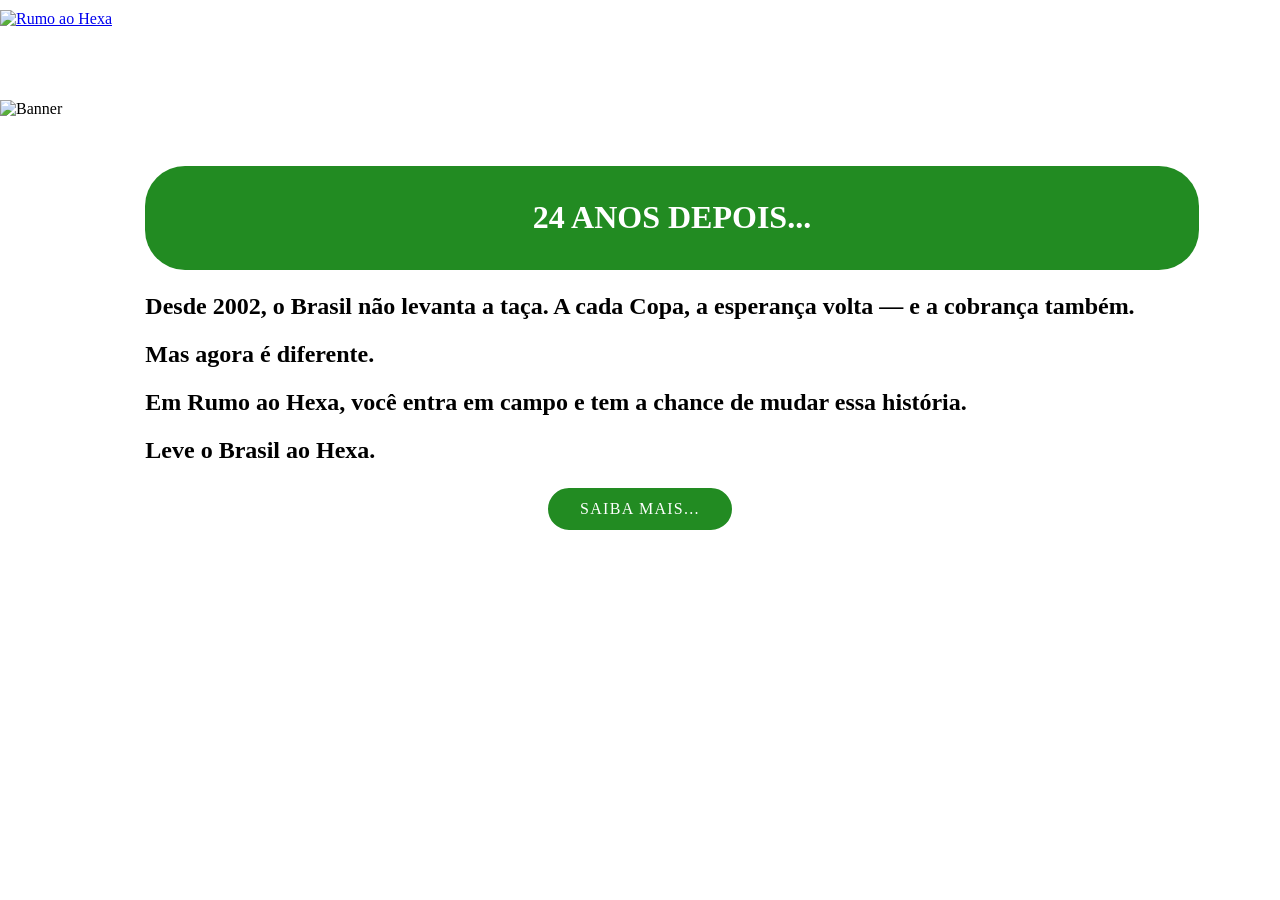
==== index.html @ 448494c8 "Add files via upload" ====
<!DOCTYPE html>
<html lang="pt-br">
<head>
	<meta charset="utf-8">
	<meta name="viewport" content="width=device-width, initial-scale=1">
	<title>Rumo ao Hexa</title>
	<link rel="shortcut icon" href="Imagens/icone_rumo_hexa_transparente.png"> 

	<link rel="stylesheet" type="text/css" href="style.css">
	<link rel="stylesheet" href="https://cdnjs.cloudflare.com/ajax/libs/font-awesome/6.5.2/css/all.min.css">

</head>
<body>
	
	<header>
		
		<a href="index.html" title = "Home">
		<img src="Imagens/logo_hexa.png" alt="Rumo ao Hexa" title="Rumo ao Hexa">	
		</a>

		<nav>
		
		<ul>
			<li>
				<a href="index.html" title="Home">
						HOME
					</a>
			</li>
			<li>
				<a href="sobre.html" title="Sobre">
						SOBRE
					</a>
			</li>
			<li>
				<a href="contato.html" title="Contato">
						CONTATO
					</a>
			</li>
			<li>
				<a href="jogar.html" title="Jogar">
						JOGAR
					</a>
			</li>
		</ul>

	 </nav>

	</header>

	<div class ="banner">
		<img src="imagens/banner.png" alg="Banner" title="Banner">
	</div>

	<main>

		<div class="texto">
			<div class= "anos">
				<h1>
					24 ANOS DEPOIS...
				</h1>
			</div>
			<h2>
				<p>Desde 2002, o Brasil não levanta a taça. A cada Copa, a esperança volta — e a cobrança também.</p>
				<p>Mas agora é diferente.</p>
				<p>Em Rumo ao Hexa, você entra em campo e tem a chance de mudar essa história.</p>
				<p>Leve o Brasil ao Hexa.</p>
			</h2>
			<h3>
				<a href="sobre.html" title="Saiba Mais">
						SAIBA MAIS...
					</a>
			</h3>
		</div>
	</main>

	
	<footer>
	
		<p>
			<a href="https://facebook.com" title="Facebook">
				<i class="fa-brands fa-facebook"></i>
			</a>
			<a href="https://intagram.com" title="Instagram">
				<i class="fa-brands fa-instagram"></i>
			</a>
			<a href="http://twitter.com" title="Twitter">
				<i class="fa-brands fa-x-twitter"></i>
			</a>
		</p>
		<div class ="rodape">
			<p>Desenvolvido por: Guilherme Henrique da Palma</p>
		</div>
	</footer>




</body>
</html>
---- style.css ----
body {
	margin: 0;
	font-family: highsens, Segoe UI;
	font-size: 16px;
	padding-top: 100px;
}

header {
	width: 100%;
	height: 100px;
	background: url("Imagens/header.png") no-repeat center;
	padding: 0px 0px;
	align-items: center;
	display: flex;
	position: fixed;
	top: 0;
}

header img{
	height: 80px;
	display: block;
}

header nav{
	float: right;
}

header nav ul li {
	display: inline-block;
	margin: 15px;
}

header nav ul li a {
	text-decoration: none;
	color: #fff;
	font-weight: 800;
	transition: all 0.5s;


}
header nav ul li a:hover{
	color: #FFD700;
}

.banner img {
	width: 100%;
	display: block;
}




main{
	display: flex;
	justify-content: center;
	padding: 3rem 2rem;
}

.texto .anos{
	background-color: #228B22;
	text-align: center;
	padding: 12px 32px;
	border-radius: 40px;
	max-width: 1000px;
	width: 100%;
	color: #FFF;
}

.texto p{
	font-size: 24px;
	color: #000000;
	line-height: 1.0;
	text-align: justify;
	
}

.texto a, .pagina-sobre h1{
	display: block;
	width: fit-content;
	margin: 0 auto;
	color: #fff;
	background-color: #228B22;
	font-size: 16px;
	font-weight: 500;
	text-decoration: none;
	padding: 12px 32px;
	border-radius: 30px;
	letter-spacing: 0.08em;
	border: 2px solid #FFF;
	
}

.texto a:hover {
	
	background-color: #FFF;
	color: #228B22;
}

footer {
	background: url("Imagens/header.png") no-repeat center;
	padding: 50px;
	text-align: center;
}



footer p{
	display: flex;
	justify-content: center;
	gap: 24px;
	margin: 0 0 1rem;
}

footer a{
	color: #fff;
	text-decoration: none;
	font-size: 32px;
	transition: color 0.2s;
}

footer a:hover{
	color: #ffd700;
}

.rodape p{
	color: #FFF;
	font-size: 14px;
	margin: 0;
}

.pagina-sobre{
	display: flex;
	flex-direction: column;
	align-items: center;
	padding: 2rem;
}

.pagina-sobre h1{

	text-align: center;
	color: #FFF;
	font-size: 42px;
	font-weight: 500;
	margin: 30px 100px 50px 100px;
	letter-spacing: 0.04;
	width: 40%;
}

.img-sobre{
	width: 100%;
	display: flex;
	justify-content: center;
	

}

.img-sobre img{
	width: 100%;
	max-width: 1000px;
	border-radius: 20px;
	
}

.historia{
	max-width: 1000px;
	text-align: justify;
	margin: 2rem auto;
	color: #000;
	font-size: 20px;
	line-height: 1.0;
}

.contato {
  display: flex;            
  flex-direction: column;   
  align-items: center;      
  padding: 2rem;           
}

.contato h1 {
  text-align: center;        
  background-color: #228B22; 
  color: #FFFFFF;           
  font-size: 42px;           
  font-weight: 500;          
  padding: 1rem 3rem;        
  border-radius: 40px;       
  display: inline-block;     
  margin: 2rem auto;         
}

.contato form{
	width: 500px;
	margin: 1.5rem auto;
}

.contato label{
	display: block;
	font-weight: 500;
	color: #228b22;
	font-size: 15px;
	margin-top: 1rem;
	margin-bottom: 4px;
}


.formulario{
	
	 display: block;          
  width: 100%;             
  padding: 10px 14px;      
  border: 2px solid #228B22; 
  border-radius: 10px;    
  font-size: 15px;         
  outline: none;           
  box-sizing: border-box;  
}

.btn-submit, .btn-reset {
	text-align: center;
	background-color: #228B22;
	color: #fff;
	font-size: 12px;
	font-weight: 500;
	padding: 1rem 3rem;
	border-radius: 40px;
	display: inline-block;
	margin: 2rem auto;
}
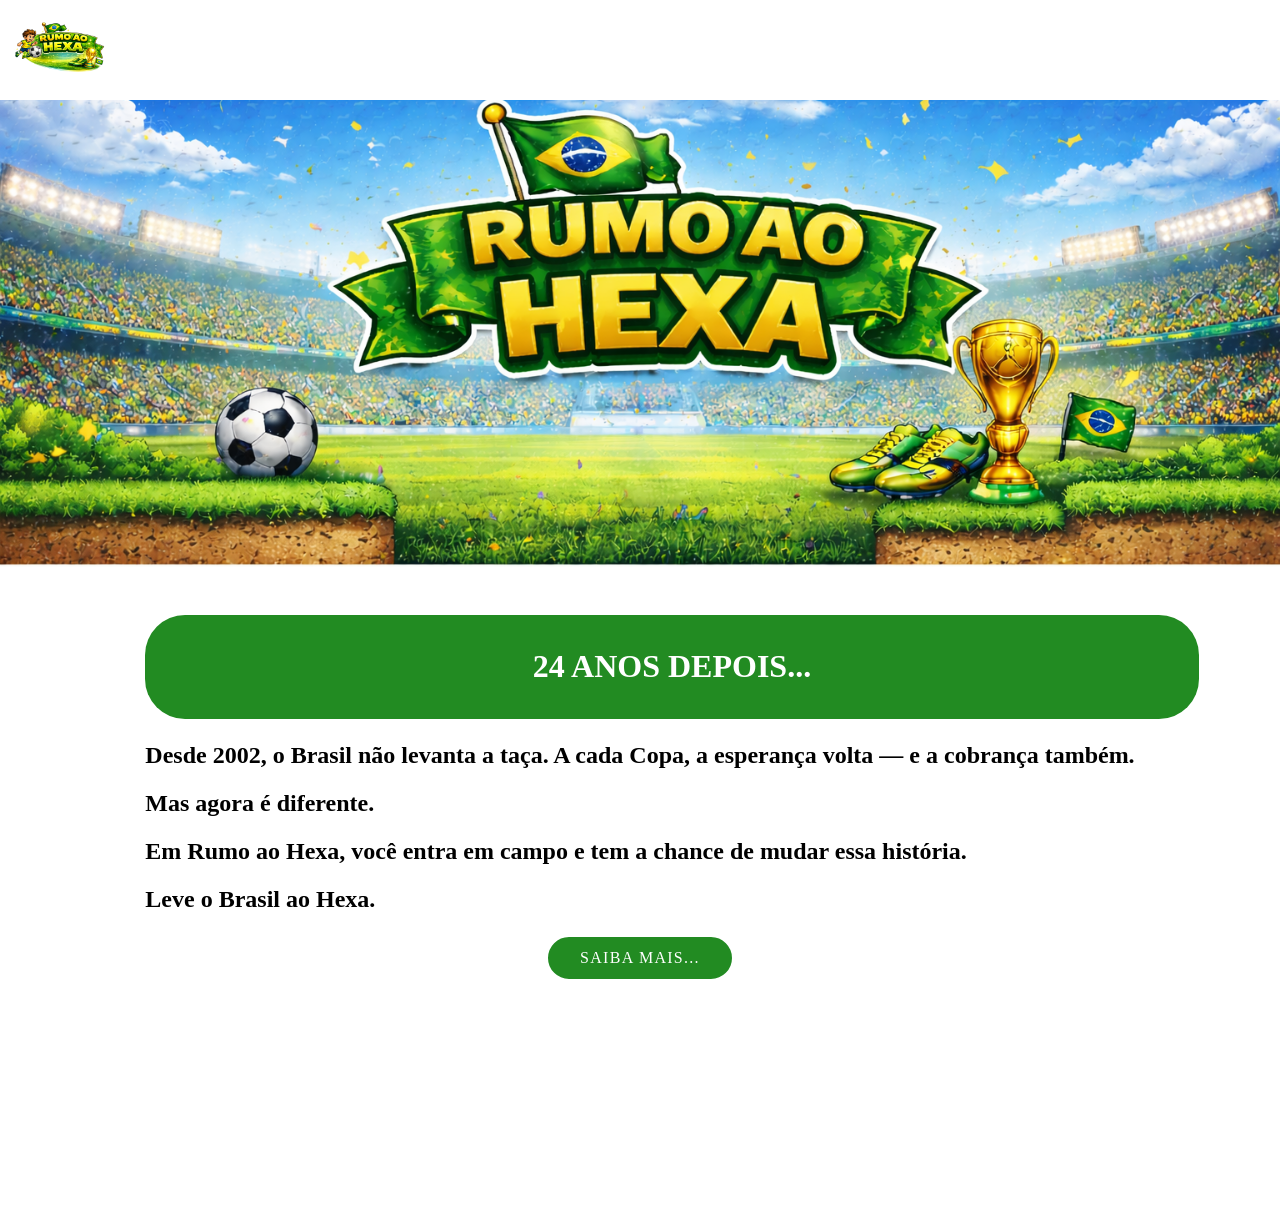
==== commit 32af856e: "Add files via upload" ====
--- a/index.html
+++ b/index.html
@@ -15,7 +15,7 @@
 	<header>
 		
 		<a href="index.html" title = "Home">
-		<img src="Imagens/logo_hexa.png" alt="Rumo ao Hexa" title="Rumo ao Hexa">	
+		<img src="imagens/logo_hexa.png" alt="Rumo ao Hexa" title="Rumo ao Hexa">	
 		</a>
 
 		<nav>
@@ -48,7 +48,7 @@
 	</header>
 
 	<div class ="banner">
-		<img src="imagens/banner.png" alg="Banner" title="Banner">
+		<img src="imagens/banner.png" alt="Banner" title="Banner">
 	</div>
 
 	<main>
